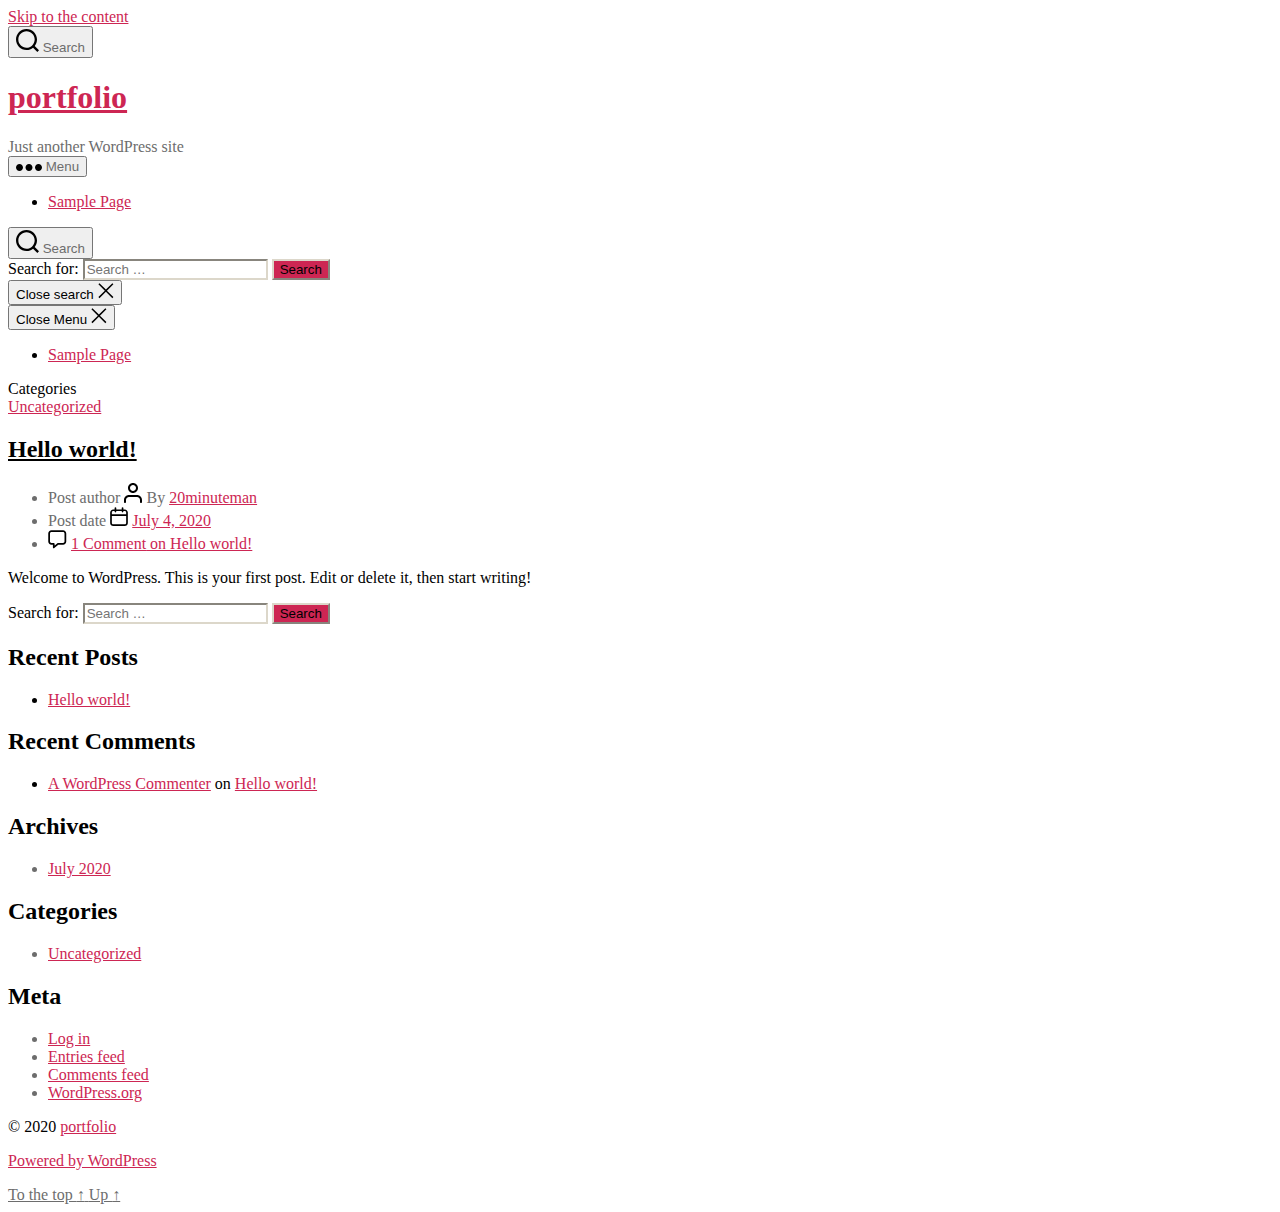
==== index.html @ 0734e438 "new website" ====
<!DOCTYPE html>

<html class="no-js" lang="en-US">

	<head>

		<meta charset="UTF-8">
		<meta name="viewport" content="width=device-width, initial-scale=1.0" >

		<link rel="profile" href="https://gmpg.org/xfn/11">

		<title>portfolio &#8211; Just another WordPress site</title>
<link rel='dns-prefetch' href='//s.w.org' />
<link rel="alternate" type="application/rss+xml" title="portfolio &raquo; Feed" href="/https://the20minuteman.github.io/portfolio/feed/" />
<link rel="alternate" type="application/rss+xml" title="portfolio &raquo; Comments Feed" href="/https://the20minuteman.github.io/portfolio/comments/feed/" />
		<script>
			window._wpemojiSettings = {"baseUrl":"https:\/\/s.w.org\/images\/core\/emoji\/12.0.0-1\/72x72\/","ext":".png","svgUrl":"https:\/\/s.w.org\/images\/core\/emoji\/12.0.0-1\/svg\/","svgExt":".svg","source":{"concatemoji":"\/wp-includes\/js\/wp-emoji-release.min.js?ver=5.4.2"}};
			/*! This file is auto-generated */
			!function(e,a,t){var r,n,o,i,p=a.createElement("canvas"),s=p.getContext&&p.getContext("2d");function c(e,t){var a=String.fromCharCode;s.clearRect(0,0,p.width,p.height),s.fillText(a.apply(this,e),0,0);var r=p.toDataURL();return s.clearRect(0,0,p.width,p.height),s.fillText(a.apply(this,t),0,0),r===p.toDataURL()}function l(e){if(!s||!s.fillText)return!1;switch(s.textBaseline="top",s.font="600 32px Arial",e){case"flag":return!c([127987,65039,8205,9895,65039],[127987,65039,8203,9895,65039])&&(!c([55356,56826,55356,56819],[55356,56826,8203,55356,56819])&&!c([55356,57332,56128,56423,56128,56418,56128,56421,56128,56430,56128,56423,56128,56447],[55356,57332,8203,56128,56423,8203,56128,56418,8203,56128,56421,8203,56128,56430,8203,56128,56423,8203,56128,56447]));case"emoji":return!c([55357,56424,55356,57342,8205,55358,56605,8205,55357,56424,55356,57340],[55357,56424,55356,57342,8203,55358,56605,8203,55357,56424,55356,57340])}return!1}function d(e){var t=a.createElement("script");t.src=e,t.defer=t.type="text/javascript",a.getElementsByTagName("head")[0].appendChild(t)}for(i=Array("flag","emoji"),t.supports={everything:!0,everythingExceptFlag:!0},o=0;o<i.length;o++)t.supports[i[o]]=l(i[o]),t.supports.everything=t.supports.everything&&t.supports[i[o]],"flag"!==i[o]&&(t.supports.everythingExceptFlag=t.supports.everythingExceptFlag&&t.supports[i[o]]);t.supports.everythingExceptFlag=t.supports.everythingExceptFlag&&!t.supports.flag,t.DOMReady=!1,t.readyCallback=function(){t.DOMReady=!0},t.supports.everything||(n=function(){t.readyCallback()},a.addEventListener?(a.addEventListener("DOMContentLoaded",n,!1),e.addEventListener("load",n,!1)):(e.attachEvent("onload",n),a.attachEvent("onreadystatechange",function(){"complete"===a.readyState&&t.readyCallback()})),(r=t.source||{}).concatemoji?d(r.concatemoji):r.wpemoji&&r.twemoji&&(d(r.twemoji),d(r.wpemoji)))}(window,document,window._wpemojiSettings);
		</script>
		<style>
img.wp-smiley,
img.emoji {
	display: inline !important;
	border: none !important;
	box-shadow: none !important;
	height: 1em !important;
	width: 1em !important;
	margin: 0 .07em !important;
	vertical-align: -0.1em !important;
	background: none !important;
	padding: 0 !important;
}
</style>
	<link rel='stylesheet' id='wp-block-library-css'  href='/https://the20minuteman.github.io/portfolio/wp-includes/css/dist/block-library/style.min.css?ver=5.4.2' media='all' />
<link rel='stylesheet' id='twentytwenty-style-css'  href='/https://the20minuteman.github.io/portfolio/wp-content/themes/twentytwenty/style.css?ver=1.2' media='all' />
<style id='twentytwenty-style-inline-css'>
.color-accent,.color-accent-hover:hover,.color-accent-hover:focus,:root .has-accent-color,.has-drop-cap:not(:focus):first-letter,.wp-block-button.is-style-outline,a { color: #cd2653; }blockquote,.border-color-accent,.border-color-accent-hover:hover,.border-color-accent-hover:focus { border-color: #cd2653; }button:not(.toggle),.button,.faux-button,.wp-block-button__link,.wp-block-file .wp-block-file__button,input[type="button"],input[type="reset"],input[type="submit"],.bg-accent,.bg-accent-hover:hover,.bg-accent-hover:focus,:root .has-accent-background-color,.comment-reply-link { background-color: #cd2653; }.fill-children-accent,.fill-children-accent * { fill: #cd2653; }body,.entry-title a,:root .has-primary-color { color: #000000; }:root .has-primary-background-color { background-color: #000000; }cite,figcaption,.wp-caption-text,.post-meta,.entry-content .wp-block-archives li,.entry-content .wp-block-categories li,.entry-content .wp-block-latest-posts li,.wp-block-latest-comments__comment-date,.wp-block-latest-posts__post-date,.wp-block-embed figcaption,.wp-block-image figcaption,.wp-block-pullquote cite,.comment-metadata,.comment-respond .comment-notes,.comment-respond .logged-in-as,.pagination .dots,.entry-content hr:not(.has-background),hr.styled-separator,:root .has-secondary-color { color: #6d6d6d; }:root .has-secondary-background-color { background-color: #6d6d6d; }pre,fieldset,input,textarea,table,table *,hr { border-color: #dcd7ca; }caption,code,code,kbd,samp,.wp-block-table.is-style-stripes tbody tr:nth-child(odd),:root .has-subtle-background-background-color { background-color: #dcd7ca; }.wp-block-table.is-style-stripes { border-bottom-color: #dcd7ca; }.wp-block-latest-posts.is-grid li { border-top-color: #dcd7ca; }:root .has-subtle-background-color { color: #dcd7ca; }body:not(.overlay-header) .primary-menu > li > a,body:not(.overlay-header) .primary-menu > li > .icon,.modal-menu a,.footer-menu a, .footer-widgets a,#site-footer .wp-block-button.is-style-outline,.wp-block-pullquote:before,.singular:not(.overlay-header) .entry-header a,.archive-header a,.header-footer-group .color-accent,.header-footer-group .color-accent-hover:hover { color: #cd2653; }.social-icons a,#site-footer button:not(.toggle),#site-footer .button,#site-footer .faux-button,#site-footer .wp-block-button__link,#site-footer .wp-block-file__button,#site-footer input[type="button"],#site-footer input[type="reset"],#site-footer input[type="submit"] { background-color: #cd2653; }.header-footer-group,body:not(.overlay-header) #site-header .toggle,.menu-modal .toggle { color: #000000; }body:not(.overlay-header) .primary-menu ul { background-color: #000000; }body:not(.overlay-header) .primary-menu > li > ul:after { border-bottom-color: #000000; }body:not(.overlay-header) .primary-menu ul ul:after { border-left-color: #000000; }.site-description,body:not(.overlay-header) .toggle-inner .toggle-text,.widget .post-date,.widget .rss-date,.widget_archive li,.widget_categories li,.widget cite,.widget_pages li,.widget_meta li,.widget_nav_menu li,.powered-by-wordpress,.to-the-top,.singular .entry-header .post-meta,.singular:not(.overlay-header) .entry-header .post-meta a { color: #6d6d6d; }.header-footer-group pre,.header-footer-group fieldset,.header-footer-group input,.header-footer-group textarea,.header-footer-group table,.header-footer-group table *,.footer-nav-widgets-wrapper,#site-footer,.menu-modal nav *,.footer-widgets-outer-wrapper,.footer-top { border-color: #dcd7ca; }.header-footer-group table caption,body:not(.overlay-header) .header-inner .toggle-wrapper::before { background-color: #dcd7ca; }
</style>
<link rel='stylesheet' id='twentytwenty-print-style-css'  href='/https://the20minuteman.github.io/portfolio/wp-content/themes/twentytwenty/print.css?ver=1.2' media='print' />
<script src='/https://the20minuteman.github.io/portfolio/wp-content/themes/twentytwenty/assets/js/index.js?ver=1.2' async></script>
<link rel='https://api.w.org/' href='/https://the20minuteman.github.io/portfolio/wp-json/' />
<link rel="EditURI" type="application/rsd+xml" title="RSD" href="/https://the20minuteman.github.io/portfolio/xmlrpc.php?rsd" />
<link rel="wlwmanifest" type="application/wlwmanifest+xml" href="/https://the20minuteman.github.io/portfolio/wp-includes/wlwmanifest.xml" /> 
<meta name="generator" content="WordPress 5.4.2" />
	<script>document.documentElement.className = document.documentElement.className.replace( 'no-js', 'js' );</script>
	<style>.recentcomments a{display:inline !important;padding:0 !important;margin:0 !important;}</style>
	</head>

	<body class="home blog wp-embed-responsive enable-search-modal has-no-pagination showing-comments show-avatars footer-top-visible">

		<a class="skip-link screen-reader-text" href="#site-content">Skip to the content</a>
		<header id="site-header" class="header-footer-group" role="banner">

			<div class="header-inner section-inner">

				<div class="header-titles-wrapper">

					
						<button class="toggle search-toggle mobile-search-toggle" data-toggle-target=".search-modal" data-toggle-body-class="showing-search-modal" data-set-focus=".search-modal .search-field" aria-expanded="false">
							<span class="toggle-inner">
								<span class="toggle-icon">
									<svg class="svg-icon" aria-hidden="true" role="img" focusable="false" xmlns="http://www.w3.org/2000/svg" width="23" height="23" viewbox="0 0 23 23"><path d="M38.710696,48.0601792 L43,52.3494831 L41.3494831,54 L37.0601792,49.710696 C35.2632422,51.1481185 32.9839107,52.0076499 30.5038249,52.0076499 C24.7027226,52.0076499 20,47.3049272 20,41.5038249 C20,35.7027226 24.7027226,31 30.5038249,31 C36.3049272,31 41.0076499,35.7027226 41.0076499,41.5038249 C41.0076499,43.9839107 40.1481185,46.2632422 38.710696,48.0601792 Z M36.3875844,47.1716785 C37.8030221,45.7026647 38.6734666,43.7048964 38.6734666,41.5038249 C38.6734666,36.9918565 35.0157934,33.3341833 30.5038249,33.3341833 C25.9918565,33.3341833 22.3341833,36.9918565 22.3341833,41.5038249 C22.3341833,46.0157934 25.9918565,49.6734666 30.5038249,49.6734666 C32.7048964,49.6734666 34.7026647,48.8030221 36.1716785,47.3875844 C36.2023931,47.347638 36.2360451,47.3092237 36.2726343,47.2726343 C36.3092237,47.2360451 36.347638,47.2023931 36.3875844,47.1716785 Z" transform="translate(-20 -31)" /></svg>								</span>
								<span class="toggle-text">Search</span>
							</span>
						</button><!-- .search-toggle -->

					
					<div class="header-titles">

						<h1 class="site-title"><a href="/https://the20minuteman.github.io/portfolio/">portfolio</a></h1><div class="site-description">Just another WordPress site</div><!-- .site-description -->
					</div><!-- .header-titles -->

					<button class="toggle nav-toggle mobile-nav-toggle" data-toggle-target=".menu-modal"  data-toggle-body-class="showing-menu-modal" aria-expanded="false" data-set-focus=".close-nav-toggle">
						<span class="toggle-inner">
							<span class="toggle-icon">
								<svg class="svg-icon" aria-hidden="true" role="img" focusable="false" xmlns="http://www.w3.org/2000/svg" width="26" height="7" viewbox="0 0 26 7"><path fill-rule="evenodd" d="M332.5,45 C330.567003,45 329,43.4329966 329,41.5 C329,39.5670034 330.567003,38 332.5,38 C334.432997,38 336,39.5670034 336,41.5 C336,43.4329966 334.432997,45 332.5,45 Z M342,45 C340.067003,45 338.5,43.4329966 338.5,41.5 C338.5,39.5670034 340.067003,38 342,38 C343.932997,38 345.5,39.5670034 345.5,41.5 C345.5,43.4329966 343.932997,45 342,45 Z M351.5,45 C349.567003,45 348,43.4329966 348,41.5 C348,39.5670034 349.567003,38 351.5,38 C353.432997,38 355,39.5670034 355,41.5 C355,43.4329966 353.432997,45 351.5,45 Z" transform="translate(-329 -38)" /></svg>							</span>
							<span class="toggle-text">Menu</span>
						</span>
					</button><!-- .nav-toggle -->

				</div><!-- .header-titles-wrapper -->

				<div class="header-navigation-wrapper">

					
							<nav class="primary-menu-wrapper" aria-label="Horizontal" role="navigation">

								<ul class="primary-menu reset-list-style">

								<li class="page_item page-item-2"><a href="/https://the20minuteman.github.io/portfolio/sample-page/">Sample Page</a></li>

								</ul>

							</nav><!-- .primary-menu-wrapper -->

						
						<div class="header-toggles hide-no-js">

						
							<div class="toggle-wrapper search-toggle-wrapper">

								<button class="toggle search-toggle desktop-search-toggle" data-toggle-target=".search-modal" data-toggle-body-class="showing-search-modal" data-set-focus=".search-modal .search-field" aria-expanded="false">
									<span class="toggle-inner">
										<svg class="svg-icon" aria-hidden="true" role="img" focusable="false" xmlns="http://www.w3.org/2000/svg" width="23" height="23" viewbox="0 0 23 23"><path d="M38.710696,48.0601792 L43,52.3494831 L41.3494831,54 L37.0601792,49.710696 C35.2632422,51.1481185 32.9839107,52.0076499 30.5038249,52.0076499 C24.7027226,52.0076499 20,47.3049272 20,41.5038249 C20,35.7027226 24.7027226,31 30.5038249,31 C36.3049272,31 41.0076499,35.7027226 41.0076499,41.5038249 C41.0076499,43.9839107 40.1481185,46.2632422 38.710696,48.0601792 Z M36.3875844,47.1716785 C37.8030221,45.7026647 38.6734666,43.7048964 38.6734666,41.5038249 C38.6734666,36.9918565 35.0157934,33.3341833 30.5038249,33.3341833 C25.9918565,33.3341833 22.3341833,36.9918565 22.3341833,41.5038249 C22.3341833,46.0157934 25.9918565,49.6734666 30.5038249,49.6734666 C32.7048964,49.6734666 34.7026647,48.8030221 36.1716785,47.3875844 C36.2023931,47.347638 36.2360451,47.3092237 36.2726343,47.2726343 C36.3092237,47.2360451 36.347638,47.2023931 36.3875844,47.1716785 Z" transform="translate(-20 -31)" /></svg>										<span class="toggle-text">Search</span>
									</span>
								</button><!-- .search-toggle -->

							</div>

							
						</div><!-- .header-toggles -->
						
				</div><!-- .header-navigation-wrapper -->

			</div><!-- .header-inner -->

			<div class="search-modal cover-modal header-footer-group" data-modal-target-string=".search-modal">

	<div class="search-modal-inner modal-inner">

		<div class="section-inner">

			<form role="search" aria-label="Search for:" method="get" class="search-form" action="/https://the20minuteman.github.io/portfolio/">
	<label for="search-form-1">
		<span class="screen-reader-text">Search for:</span>
		<input type="search" id="search-form-1" class="search-field" placeholder="Search &hellip;" value="" name="s" />
	</label>
	<input type="submit" class="search-submit" value="Search" />
</form>

			<button class="toggle search-untoggle close-search-toggle fill-children-current-color" data-toggle-target=".search-modal" data-toggle-body-class="showing-search-modal" data-set-focus=".search-modal .search-field" aria-expanded="false">
				<span class="screen-reader-text">Close search</span>
				<svg class="svg-icon" aria-hidden="true" role="img" focusable="false" xmlns="http://www.w3.org/2000/svg" width="16" height="16" viewbox="0 0 16 16"><polygon fill="" fill-rule="evenodd" points="6.852 7.649 .399 1.195 1.445 .149 7.899 6.602 14.352 .149 15.399 1.195 8.945 7.649 15.399 14.102 14.352 15.149 7.899 8.695 1.445 15.149 .399 14.102" /></svg>			</button><!-- .search-toggle -->

		</div><!-- .section-inner -->

	</div><!-- .search-modal-inner -->

</div><!-- .menu-modal -->

		</header><!-- #site-header -->

		
<div class="menu-modal cover-modal header-footer-group" data-modal-target-string=".menu-modal">

	<div class="menu-modal-inner modal-inner">

		<div class="menu-wrapper section-inner">

			<div class="menu-top">

				<button class="toggle close-nav-toggle fill-children-current-color" data-toggle-target=".menu-modal" data-toggle-body-class="showing-menu-modal" aria-expanded="false" data-set-focus=".menu-modal">
					<span class="toggle-text">Close Menu</span>
					<svg class="svg-icon" aria-hidden="true" role="img" focusable="false" xmlns="http://www.w3.org/2000/svg" width="16" height="16" viewbox="0 0 16 16"><polygon fill="" fill-rule="evenodd" points="6.852 7.649 .399 1.195 1.445 .149 7.899 6.602 14.352 .149 15.399 1.195 8.945 7.649 15.399 14.102 14.352 15.149 7.899 8.695 1.445 15.149 .399 14.102" /></svg>				</button><!-- .nav-toggle -->

				
					<nav class="mobile-menu" aria-label="Mobile" role="navigation">

						<ul class="modal-menu reset-list-style">

						<li class="page_item page-item-2"><div class="ancestor-wrapper"><a href="/https://the20minuteman.github.io/portfolio/sample-page/">Sample Page</a></div><!-- .ancestor-wrapper --></li>

						</ul>

					</nav>

					
			</div><!-- .menu-top -->

			<div class="menu-bottom">

				
			</div><!-- .menu-bottom -->

		</div><!-- .menu-wrapper -->

	</div><!-- .menu-modal-inner -->

</div><!-- .menu-modal -->

<main id="site-content" role="main">

	
<article class="post-1 post type-post status-publish format-standard hentry category-uncategorized" id="post-1">

	
<header class="entry-header has-text-align-center">

	<div class="entry-header-inner section-inner medium">

		
			<div class="entry-categories">
				<span class="screen-reader-text">Categories</span>
				<div class="entry-categories-inner">
					<a href="/https://the20minuteman.github.io/portfolio/category/uncategorized/" rel="category tag">Uncategorized</a>				</div><!-- .entry-categories-inner -->
			</div><!-- .entry-categories -->

			<h2 class="entry-title heading-size-1"><a href="/https://the20minuteman.github.io/portfolio/2020/07/04/hello-world/">Hello world!</a></h2>
		<div class="post-meta-wrapper post-meta-single post-meta-single-top">

			<ul class="post-meta">

									<li class="post-author meta-wrapper">
						<span class="meta-icon">
							<span class="screen-reader-text">Post author</span>
							<svg class="svg-icon" aria-hidden="true" role="img" focusable="false" xmlns="http://www.w3.org/2000/svg" width="18" height="20" viewbox="0 0 18 20"><path fill="" d="M18,19 C18,19.5522847 17.5522847,20 17,20 C16.4477153,20 16,19.5522847 16,19 L16,17 C16,15.3431458 14.6568542,14 13,14 L5,14 C3.34314575,14 2,15.3431458 2,17 L2,19 C2,19.5522847 1.55228475,20 1,20 C0.44771525,20 0,19.5522847 0,19 L0,17 C0,14.2385763 2.23857625,12 5,12 L13,12 C15.7614237,12 18,14.2385763 18,17 L18,19 Z M9,10 C6.23857625,10 4,7.76142375 4,5 C4,2.23857625 6.23857625,0 9,0 C11.7614237,0 14,2.23857625 14,5 C14,7.76142375 11.7614237,10 9,10 Z M9,8 C10.6568542,8 12,6.65685425 12,5 C12,3.34314575 10.6568542,2 9,2 C7.34314575,2 6,3.34314575 6,5 C6,6.65685425 7.34314575,8 9,8 Z" /></svg>						</span>
						<span class="meta-text">
							By <a href="/https://the20minuteman.github.io/portfolio/author/20minuteman/">20minuteman</a>						</span>
					</li>
										<li class="post-date meta-wrapper">
						<span class="meta-icon">
							<span class="screen-reader-text">Post date</span>
							<svg class="svg-icon" aria-hidden="true" role="img" focusable="false" xmlns="http://www.w3.org/2000/svg" width="18" height="19" viewbox="0 0 18 19"><path fill="" d="M4.60069444,4.09375 L3.25,4.09375 C2.47334957,4.09375 1.84375,4.72334957 1.84375,5.5 L1.84375,7.26736111 L16.15625,7.26736111 L16.15625,5.5 C16.15625,4.72334957 15.5266504,4.09375 14.75,4.09375 L13.3993056,4.09375 L13.3993056,4.55555556 C13.3993056,5.02154581 13.0215458,5.39930556 12.5555556,5.39930556 C12.0895653,5.39930556 11.7118056,5.02154581 11.7118056,4.55555556 L11.7118056,4.09375 L6.28819444,4.09375 L6.28819444,4.55555556 C6.28819444,5.02154581 5.9104347,5.39930556 5.44444444,5.39930556 C4.97845419,5.39930556 4.60069444,5.02154581 4.60069444,4.55555556 L4.60069444,4.09375 Z M6.28819444,2.40625 L11.7118056,2.40625 L11.7118056,1 C11.7118056,0.534009742 12.0895653,0.15625 12.5555556,0.15625 C13.0215458,0.15625 13.3993056,0.534009742 13.3993056,1 L13.3993056,2.40625 L14.75,2.40625 C16.4586309,2.40625 17.84375,3.79136906 17.84375,5.5 L17.84375,15.875 C17.84375,17.5836309 16.4586309,18.96875 14.75,18.96875 L3.25,18.96875 C1.54136906,18.96875 0.15625,17.5836309 0.15625,15.875 L0.15625,5.5 C0.15625,3.79136906 1.54136906,2.40625 3.25,2.40625 L4.60069444,2.40625 L4.60069444,1 C4.60069444,0.534009742 4.97845419,0.15625 5.44444444,0.15625 C5.9104347,0.15625 6.28819444,0.534009742 6.28819444,1 L6.28819444,2.40625 Z M1.84375,8.95486111 L1.84375,15.875 C1.84375,16.6516504 2.47334957,17.28125 3.25,17.28125 L14.75,17.28125 C15.5266504,17.28125 16.15625,16.6516504 16.15625,15.875 L16.15625,8.95486111 L1.84375,8.95486111 Z" /></svg>						</span>
						<span class="meta-text">
							<a href="/https://the20minuteman.github.io/portfolio/2020/07/04/hello-world/">July 4, 2020</a>
						</span>
					</li>
										<li class="post-comment-link meta-wrapper">
						<span class="meta-icon">
							<svg class="svg-icon" aria-hidden="true" role="img" focusable="false" xmlns="http://www.w3.org/2000/svg" width="19" height="19" viewbox="0 0 19 19"><path d="M9.43016863,13.2235931 C9.58624731,13.094699 9.7823475,13.0241935 9.98476849,13.0241935 L15.0564516,13.0241935 C15.8581553,13.0241935 16.5080645,12.3742843 16.5080645,11.5725806 L16.5080645,3.44354839 C16.5080645,2.64184472 15.8581553,1.99193548 15.0564516,1.99193548 L3.44354839,1.99193548 C2.64184472,1.99193548 1.99193548,2.64184472 1.99193548,3.44354839 L1.99193548,11.5725806 C1.99193548,12.3742843 2.64184472,13.0241935 3.44354839,13.0241935 L5.76612903,13.0241935 C6.24715123,13.0241935 6.63709677,13.4141391 6.63709677,13.8951613 L6.63709677,15.5301903 L9.43016863,13.2235931 Z M3.44354839,14.766129 C1.67980032,14.766129 0.25,13.3363287 0.25,11.5725806 L0.25,3.44354839 C0.25,1.67980032 1.67980032,0.25 3.44354839,0.25 L15.0564516,0.25 C16.8201997,0.25 18.25,1.67980032 18.25,3.44354839 L18.25,11.5725806 C18.25,13.3363287 16.8201997,14.766129 15.0564516,14.766129 L10.2979143,14.766129 L6.32072889,18.0506004 C5.75274472,18.5196577 4.89516129,18.1156602 4.89516129,17.3790323 L4.89516129,14.766129 L3.44354839,14.766129 Z" /></svg>						</span>
						<span class="meta-text">
							<a href="/https://the20minuteman.github.io/portfolio/2020/07/04/hello-world/#comments">1 Comment<span class="screen-reader-text"> on Hello world!</span></a>						</span>
					</li>
					
			</ul><!-- .post-meta -->

		</div><!-- .post-meta-wrapper -->

		
	</div><!-- .entry-header-inner -->

</header><!-- .entry-header -->

	<div class="post-inner thin">

		<div class="entry-content">

			
<p>Welcome to WordPress. This is your first post. Edit or delete it, then start writing!</p>

		</div><!-- .entry-content -->

	</div><!-- .post-inner -->

	<div class="section-inner">
		
	</div><!-- .section-inner -->

	
</article><!-- .post -->

	
</main><!-- #site-content -->


	<div class="footer-nav-widgets-wrapper header-footer-group">

		<div class="footer-inner section-inner">

			
			
				<aside class="footer-widgets-outer-wrapper" role="complementary">

					<div class="footer-widgets-wrapper">

						
							<div class="footer-widgets column-one grid-item">
								<div class="widget widget_search"><div class="widget-content"><form role="search"  method="get" class="search-form" action="/https://the20minuteman.github.io/portfolio/">
	<label for="search-form-2">
		<span class="screen-reader-text">Search for:</span>
		<input type="search" id="search-form-2" class="search-field" placeholder="Search &hellip;" value="" name="s" />
	</label>
	<input type="submit" class="search-submit" value="Search" />
</form>
</div></div>		<div class="widget widget_recent_entries"><div class="widget-content">		<h2 class="widget-title subheading heading-size-3">Recent Posts</h2>		<ul>
											<li>
					<a href="/https://the20minuteman.github.io/portfolio/2020/07/04/hello-world/">Hello world!</a>
									</li>
					</ul>
		</div></div><div class="widget widget_recent_comments"><div class="widget-content"><h2 class="widget-title subheading heading-size-3">Recent Comments</h2><ul id="recentcomments"><li class="recentcomments"><span class="comment-author-link"><a href='https://wordpress.org/' rel='external nofollow ugc' class='url'>A WordPress Commenter</a></span> on <a href="/https://the20minuteman.github.io/portfolio/2020/07/04/hello-world/#comment-1">Hello world!</a></li></ul></div></div>							</div>

						
						
							<div class="footer-widgets column-two grid-item">
								<div class="widget widget_archive"><div class="widget-content"><h2 class="widget-title subheading heading-size-3">Archives</h2>		<ul>
				<li><a href='/https://the20minuteman.github.io/portfolio/2020/07/'>July 2020</a></li>
		</ul>
			</div></div><div class="widget widget_categories"><div class="widget-content"><h2 class="widget-title subheading heading-size-3">Categories</h2>		<ul>
				<li class="cat-item cat-item-1"><a href="/https://the20minuteman.github.io/portfolio/category/uncategorized/">Uncategorized</a>
</li>
		</ul>
			</div></div><div class="widget widget_meta"><div class="widget-content"><h2 class="widget-title subheading heading-size-3">Meta</h2>			<ul>
						<li><a href="/https://the20minuteman.github.io/portfolio/wp-login.php">Log in</a></li>
			<li><a href="/https://the20minuteman.github.io/portfolio/feed/">Entries feed</a></li>
			<li><a href="/https://the20minuteman.github.io/portfolio/comments/feed/">Comments feed</a></li>
			<li><a href="https://wordpress.org/">WordPress.org</a></li>			</ul>
			</div></div>							</div>

						
					</div><!-- .footer-widgets-wrapper -->

				</aside><!-- .footer-widgets-outer-wrapper -->

			
		</div><!-- .footer-inner -->

	</div><!-- .footer-nav-widgets-wrapper -->


			<footer id="site-footer" role="contentinfo" class="header-footer-group">

				<div class="section-inner">

					<div class="footer-credits">

						<p class="footer-copyright">&copy;
							2020							<a href="/https://the20minuteman.github.io/portfolio/">portfolio</a>
						</p><!-- .footer-copyright -->

						<p class="powered-by-wordpress">
							<a href="https://wordpress.org/">
								Powered by WordPress							</a>
						</p><!-- .powered-by-wordpress -->

					</div><!-- .footer-credits -->

					<a class="to-the-top" href="#site-header">
						<span class="to-the-top-long">
							To the top <span class="arrow" aria-hidden="true">&uarr;</span>						</span><!-- .to-the-top-long -->
						<span class="to-the-top-short">
							Up <span class="arrow" aria-hidden="true">&uarr;</span>						</span><!-- .to-the-top-short -->
					</a><!-- .to-the-top -->

				</div><!-- .section-inner -->

			</footer><!-- #site-footer -->

		<script src='/https://the20minuteman.github.io/portfolio/wp-includes/js/wp-embed.min.js?ver=5.4.2'></script>
	<script>
	/(trident|msie)/i.test(navigator.userAgent)&&document.getElementById&&window.addEventListener&&window.addEventListener("hashchange",function(){var t,e=location.hash.substring(1);/^[A-z0-9_-]+$/.test(e)&&(t=document.getElementById(e))&&(/^(?:a|select|input|button|textarea)$/i.test(t.tagName)||(t.tabIndex=-1),t.focus())},!1);
	</script>
	
	</body>
</html>
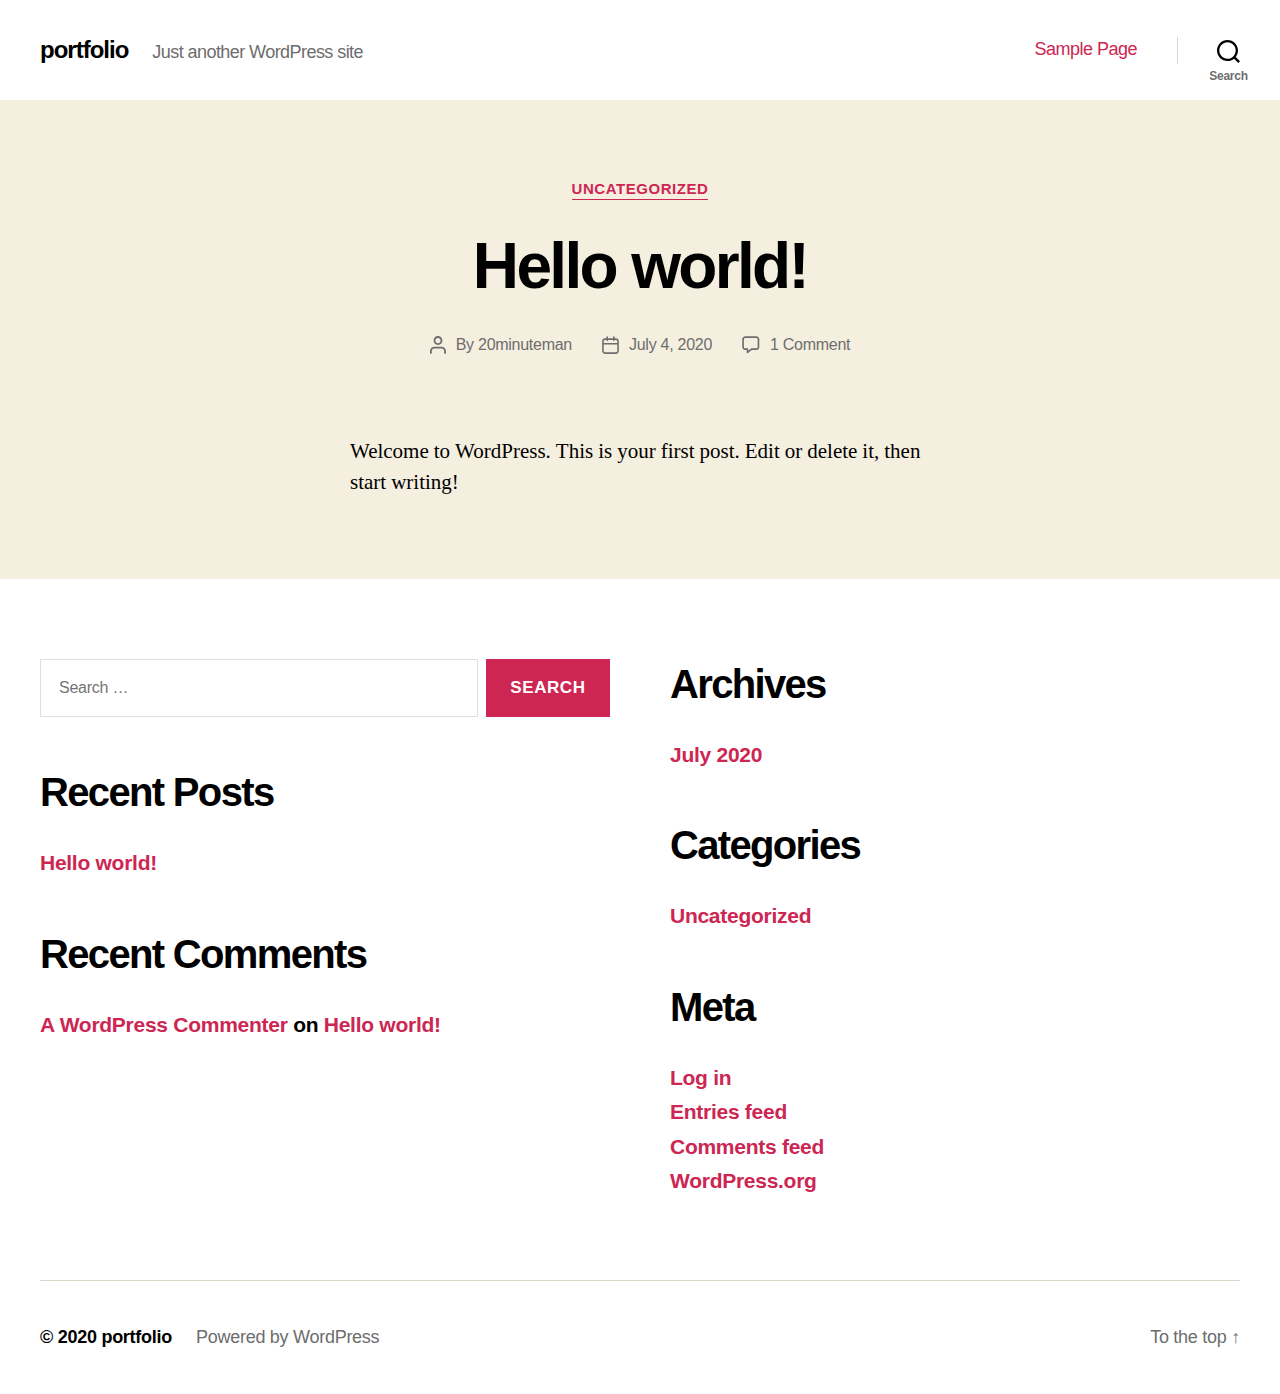
==== commit 535d8998: "fixed https" ====
--- a/index.html
+++ b/index.html
@@ -11,10 +11,10 @@
 
 		<title>portfolio &#8211; Just another WordPress site</title>
 <link rel='dns-prefetch' href='//s.w.org' />
-<link rel="alternate" type="application/rss+xml" title="portfolio &raquo; Feed" href="/https://the20minuteman.github.io/portfolio/feed/" />
-<link rel="alternate" type="application/rss+xml" title="portfolio &raquo; Comments Feed" href="/https://the20minuteman.github.io/portfolio/comments/feed/" />
+<link rel="alternate" type="application/rss+xml" title="portfolio &raquo; Feed" href="https://the20minuteman.github.io/portfolio/feed/" />
+<link rel="alternate" type="application/rss+xml" title="portfolio &raquo; Comments Feed" href="https://the20minuteman.github.io/portfolio/comments/feed/" />
 		<script>
-			window._wpemojiSettings = {"baseUrl":"https:\/\/s.w.org\/images\/core\/emoji\/12.0.0-1\/72x72\/","ext":".png","svgUrl":"https:\/\/s.w.org\/images\/core\/emoji\/12.0.0-1\/svg\/","svgExt":".svg","source":{"concatemoji":"\/wp-includes\/js\/wp-emoji-release.min.js?ver=5.4.2"}};
+			window._wpemojiSettings = {"baseUrl":"https:\/\/s.w.org\/images\/core\/emoji\/12.0.0-1\/72x72\/","ext":".png","svgUrl":"https:\/\/s.w.org\/images\/core\/emoji\/12.0.0-1\/svg\/","svgExt":".svg","source":{"concatemoji":"https:\/\/the20minuteman.github.io\/portfolio\/wp-includes\/js\/wp-emoji-release.min.js?ver=5.4.2"}};
 			/*! This file is auto-generated */
 			!function(e,a,t){var r,n,o,i,p=a.createElement("canvas"),s=p.getContext&&p.getContext("2d");function c(e,t){var a=String.fromCharCode;s.clearRect(0,0,p.width,p.height),s.fillText(a.apply(this,e),0,0);var r=p.toDataURL();return s.clearRect(0,0,p.width,p.height),s.fillText(a.apply(this,t),0,0),r===p.toDataURL()}function l(e){if(!s||!s.fillText)return!1;switch(s.textBaseline="top",s.font="600 32px Arial",e){case"flag":return!c([127987,65039,8205,9895,65039],[127987,65039,8203,9895,65039])&&(!c([55356,56826,55356,56819],[55356,56826,8203,55356,56819])&&!c([55356,57332,56128,56423,56128,56418,56128,56421,56128,56430,56128,56423,56128,56447],[55356,57332,8203,56128,56423,8203,56128,56418,8203,56128,56421,8203,56128,56430,8203,56128,56423,8203,56128,56447]));case"emoji":return!c([55357,56424,55356,57342,8205,55358,56605,8205,55357,56424,55356,57340],[55357,56424,55356,57342,8203,55358,56605,8203,55357,56424,55356,57340])}return!1}function d(e){var t=a.createElement("script");t.src=e,t.defer=t.type="text/javascript",a.getElementsByTagName("head")[0].appendChild(t)}for(i=Array("flag","emoji"),t.supports={everything:!0,everythingExceptFlag:!0},o=0;o<i.length;o++)t.supports[i[o]]=l(i[o]),t.supports.everything=t.supports.everything&&t.supports[i[o]],"flag"!==i[o]&&(t.supports.everythingExceptFlag=t.supports.everythingExceptFlag&&t.supports[i[o]]);t.supports.everythingExceptFlag=t.supports.everythingExceptFlag&&!t.supports.flag,t.DOMReady=!1,t.readyCallback=function(){t.DOMReady=!0},t.supports.everything||(n=function(){t.readyCallback()},a.addEventListener?(a.addEventListener("DOMContentLoaded",n,!1),e.addEventListener("load",n,!1)):(e.attachEvent("onload",n),a.attachEvent("onreadystatechange",function(){"complete"===a.readyState&&t.readyCallback()})),(r=t.source||{}).concatemoji?d(r.concatemoji):r.wpemoji&&r.twemoji&&(d(r.twemoji),d(r.wpemoji)))}(window,document,window._wpemojiSettings);
 		</script>
@@ -32,16 +32,16 @@
 	padding: 0 !important;
 }
 </style>
-	<link rel='stylesheet' id='wp-block-library-css'  href='/https://the20minuteman.github.io/portfolio/wp-includes/css/dist/block-library/style.min.css?ver=5.4.2' media='all' />
-<link rel='stylesheet' id='twentytwenty-style-css'  href='/https://the20minuteman.github.io/portfolio/wp-content/themes/twentytwenty/style.css?ver=1.2' media='all' />
+	<link rel='stylesheet' id='wp-block-library-css'  href='https://the20minuteman.github.io/portfolio/wp-includes/css/dist/block-library/style.min.css?ver=5.4.2' media='all' />
+<link rel='stylesheet' id='twentytwenty-style-css'  href='https://the20minuteman.github.io/portfolio/wp-content/themes/twentytwenty/style.css?ver=1.2' media='all' />
 <style id='twentytwenty-style-inline-css'>
 .color-accent,.color-accent-hover:hover,.color-accent-hover:focus,:root .has-accent-color,.has-drop-cap:not(:focus):first-letter,.wp-block-button.is-style-outline,a { color: #cd2653; }blockquote,.border-color-accent,.border-color-accent-hover:hover,.border-color-accent-hover:focus { border-color: #cd2653; }button:not(.toggle),.button,.faux-button,.wp-block-button__link,.wp-block-file .wp-block-file__button,input[type="button"],input[type="reset"],input[type="submit"],.bg-accent,.bg-accent-hover:hover,.bg-accent-hover:focus,:root .has-accent-background-color,.comment-reply-link { background-color: #cd2653; }.fill-children-accent,.fill-children-accent * { fill: #cd2653; }body,.entry-title a,:root .has-primary-color { color: #000000; }:root .has-primary-background-color { background-color: #000000; }cite,figcaption,.wp-caption-text,.post-meta,.entry-content .wp-block-archives li,.entry-content .wp-block-categories li,.entry-content .wp-block-latest-posts li,.wp-block-latest-comments__comment-date,.wp-block-latest-posts__post-date,.wp-block-embed figcaption,.wp-block-image figcaption,.wp-block-pullquote cite,.comment-metadata,.comment-respond .comment-notes,.comment-respond .logged-in-as,.pagination .dots,.entry-content hr:not(.has-background),hr.styled-separator,:root .has-secondary-color { color: #6d6d6d; }:root .has-secondary-background-color { background-color: #6d6d6d; }pre,fieldset,input,textarea,table,table *,hr { border-color: #dcd7ca; }caption,code,code,kbd,samp,.wp-block-table.is-style-stripes tbody tr:nth-child(odd),:root .has-subtle-background-background-color { background-color: #dcd7ca; }.wp-block-table.is-style-stripes { border-bottom-color: #dcd7ca; }.wp-block-latest-posts.is-grid li { border-top-color: #dcd7ca; }:root .has-subtle-background-color { color: #dcd7ca; }body:not(.overlay-header) .primary-menu > li > a,body:not(.overlay-header) .primary-menu > li > .icon,.modal-menu a,.footer-menu a, .footer-widgets a,#site-footer .wp-block-button.is-style-outline,.wp-block-pullquote:before,.singular:not(.overlay-header) .entry-header a,.archive-header a,.header-footer-group .color-accent,.header-footer-group .color-accent-hover:hover { color: #cd2653; }.social-icons a,#site-footer button:not(.toggle),#site-footer .button,#site-footer .faux-button,#site-footer .wp-block-button__link,#site-footer .wp-block-file__button,#site-footer input[type="button"],#site-footer input[type="reset"],#site-footer input[type="submit"] { background-color: #cd2653; }.header-footer-group,body:not(.overlay-header) #site-header .toggle,.menu-modal .toggle { color: #000000; }body:not(.overlay-header) .primary-menu ul { background-color: #000000; }body:not(.overlay-header) .primary-menu > li > ul:after { border-bottom-color: #000000; }body:not(.overlay-header) .primary-menu ul ul:after { border-left-color: #000000; }.site-description,body:not(.overlay-header) .toggle-inner .toggle-text,.widget .post-date,.widget .rss-date,.widget_archive li,.widget_categories li,.widget cite,.widget_pages li,.widget_meta li,.widget_nav_menu li,.powered-by-wordpress,.to-the-top,.singular .entry-header .post-meta,.singular:not(.overlay-header) .entry-header .post-meta a { color: #6d6d6d; }.header-footer-group pre,.header-footer-group fieldset,.header-footer-group input,.header-footer-group textarea,.header-footer-group table,.header-footer-group table *,.footer-nav-widgets-wrapper,#site-footer,.menu-modal nav *,.footer-widgets-outer-wrapper,.footer-top { border-color: #dcd7ca; }.header-footer-group table caption,body:not(.overlay-header) .header-inner .toggle-wrapper::before { background-color: #dcd7ca; }
 </style>
-<link rel='stylesheet' id='twentytwenty-print-style-css'  href='/https://the20minuteman.github.io/portfolio/wp-content/themes/twentytwenty/print.css?ver=1.2' media='print' />
-<script src='/https://the20minuteman.github.io/portfolio/wp-content/themes/twentytwenty/assets/js/index.js?ver=1.2' async></script>
-<link rel='https://api.w.org/' href='/https://the20minuteman.github.io/portfolio/wp-json/' />
-<link rel="EditURI" type="application/rsd+xml" title="RSD" href="/https://the20minuteman.github.io/portfolio/xmlrpc.php?rsd" />
-<link rel="wlwmanifest" type="application/wlwmanifest+xml" href="/https://the20minuteman.github.io/portfolio/wp-includes/wlwmanifest.xml" /> 
+<link rel='stylesheet' id='twentytwenty-print-style-css'  href='https://the20minuteman.github.io/portfolio/wp-content/themes/twentytwenty/print.css?ver=1.2' media='print' />
+<script src='https://the20minuteman.github.io/portfolio/wp-content/themes/twentytwenty/assets/js/index.js?ver=1.2' async></script>
+<link rel='https://api.w.org/' href='https://the20minuteman.github.io/portfolio/wp-json/' />
+<link rel="EditURI" type="application/rsd+xml" title="RSD" href="https://the20minuteman.github.io/portfolio/xmlrpc.php?rsd" />
+<link rel="wlwmanifest" type="application/wlwmanifest+xml" href="https://the20minuteman.github.io/portfolio/wp-includes/wlwmanifest.xml" /> 
 <meta name="generator" content="WordPress 5.4.2" />
 	<script>document.documentElement.className = document.documentElement.className.replace( 'no-js', 'js' );</script>
 	<style>.recentcomments a{display:inline !important;padding:0 !important;margin:0 !important;}</style>
@@ -68,7 +68,7 @@
 					
 					<div class="header-titles">
 
-						<h1 class="site-title"><a href="/https://the20minuteman.github.io/portfolio/">portfolio</a></h1><div class="site-description">Just another WordPress site</div><!-- .site-description -->
+						<h1 class="site-title"><a href="https://the20minuteman.github.io/portfolio/">portfolio</a></h1><div class="site-description">Just another WordPress site</div><!-- .site-description -->
 					</div><!-- .header-titles -->
 
 					<button class="toggle nav-toggle mobile-nav-toggle" data-toggle-target=".menu-modal"  data-toggle-body-class="showing-menu-modal" aria-expanded="false" data-set-focus=".close-nav-toggle">
@@ -88,7 +88,7 @@
 
 								<ul class="primary-menu reset-list-style">
 
-								<li class="page_item page-item-2"><a href="/https://the20minuteman.github.io/portfolio/sample-page/">Sample Page</a></li>
+								<li class="page_item page-item-2"><a href="https://the20minuteman.github.io/portfolio/sample-page/">Sample Page</a></li>
 
 								</ul>
 
@@ -121,7 +121,7 @@
 
 		<div class="section-inner">
 
-			<form role="search" aria-label="Search for:" method="get" class="search-form" action="/https://the20minuteman.github.io/portfolio/">
+			<form role="search" aria-label="Search for:" method="get" class="search-form" action="https://the20minuteman.github.io/portfolio/">
 	<label for="search-form-1">
 		<span class="screen-reader-text">Search for:</span>
 		<input type="search" id="search-form-1" class="search-field" placeholder="Search &hellip;" value="" name="s" />
@@ -159,7 +159,7 @@
 
 						<ul class="modal-menu reset-list-style">
 
-						<li class="page_item page-item-2"><div class="ancestor-wrapper"><a href="/https://the20minuteman.github.io/portfolio/sample-page/">Sample Page</a></div><!-- .ancestor-wrapper --></li>
+						<li class="page_item page-item-2"><div class="ancestor-wrapper"><a href="https://the20minuteman.github.io/portfolio/sample-page/">Sample Page</a></div><!-- .ancestor-wrapper --></li>
 
 						</ul>
 
@@ -193,10 +193,10 @@
 			<div class="entry-categories">
 				<span class="screen-reader-text">Categories</span>
 				<div class="entry-categories-inner">
-					<a href="/https://the20minuteman.github.io/portfolio/category/uncategorized/" rel="category tag">Uncategorized</a>				</div><!-- .entry-categories-inner -->
+					<a href="https://the20minuteman.github.io/portfolio/category/uncategorized/" rel="category tag">Uncategorized</a>				</div><!-- .entry-categories-inner -->
 			</div><!-- .entry-categories -->
 
-			<h2 class="entry-title heading-size-1"><a href="/https://the20minuteman.github.io/portfolio/2020/07/04/hello-world/">Hello world!</a></h2>
+			<h2 class="entry-title heading-size-1"><a href="https://the20minuteman.github.io/portfolio/2020/07/04/hello-world/">Hello world!</a></h2>
 		<div class="post-meta-wrapper post-meta-single post-meta-single-top">
 
 			<ul class="post-meta">
@@ -206,21 +206,21 @@
 							<span class="screen-reader-text">Post author</span>
 							<svg class="svg-icon" aria-hidden="true" role="img" focusable="false" xmlns="http://www.w3.org/2000/svg" width="18" height="20" viewbox="0 0 18 20"><path fill="" d="M18,19 C18,19.5522847 17.5522847,20 17,20 C16.4477153,20 16,19.5522847 16,19 L16,17 C16,15.3431458 14.6568542,14 13,14 L5,14 C3.34314575,14 2,15.3431458 2,17 L2,19 C2,19.5522847 1.55228475,20 1,20 C0.44771525,20 0,19.5522847 0,19 L0,17 C0,14.2385763 2.23857625,12 5,12 L13,12 C15.7614237,12 18,14.2385763 18,17 L18,19 Z M9,10 C6.23857625,10 4,7.76142375 4,5 C4,2.23857625 6.23857625,0 9,0 C11.7614237,0 14,2.23857625 14,5 C14,7.76142375 11.7614237,10 9,10 Z M9,8 C10.6568542,8 12,6.65685425 12,5 C12,3.34314575 10.6568542,2 9,2 C7.34314575,2 6,3.34314575 6,5 C6,6.65685425 7.34314575,8 9,8 Z" /></svg>						</span>
 						<span class="meta-text">
-							By <a href="/https://the20minuteman.github.io/portfolio/author/20minuteman/">20minuteman</a>						</span>
+							By <a href="https://the20minuteman.github.io/portfolio/author/20minuteman/">20minuteman</a>						</span>
 					</li>
 										<li class="post-date meta-wrapper">
 						<span class="meta-icon">
 							<span class="screen-reader-text">Post date</span>
 							<svg class="svg-icon" aria-hidden="true" role="img" focusable="false" xmlns="http://www.w3.org/2000/svg" width="18" height="19" viewbox="0 0 18 19"><path fill="" d="M4.60069444,4.09375 L3.25,4.09375 C2.47334957,4.09375 1.84375,4.72334957 1.84375,5.5 L1.84375,7.26736111 L16.15625,7.26736111 L16.15625,5.5 C16.15625,4.72334957 15.5266504,4.09375 14.75,4.09375 L13.3993056,4.09375 L13.3993056,4.55555556 C13.3993056,5.02154581 13.0215458,5.39930556 12.5555556,5.39930556 C12.0895653,5.39930556 11.7118056,5.02154581 11.7118056,4.55555556 L11.7118056,4.09375 L6.28819444,4.09375 L6.28819444,4.55555556 C6.28819444,5.02154581 5.9104347,5.39930556 5.44444444,5.39930556 C4.97845419,5.39930556 4.60069444,5.02154581 4.60069444,4.55555556 L4.60069444,4.09375 Z M6.28819444,2.40625 L11.7118056,2.40625 L11.7118056,1 C11.7118056,0.534009742 12.0895653,0.15625 12.5555556,0.15625 C13.0215458,0.15625 13.3993056,0.534009742 13.3993056,1 L13.3993056,2.40625 L14.75,2.40625 C16.4586309,2.40625 17.84375,3.79136906 17.84375,5.5 L17.84375,15.875 C17.84375,17.5836309 16.4586309,18.96875 14.75,18.96875 L3.25,18.96875 C1.54136906,18.96875 0.15625,17.5836309 0.15625,15.875 L0.15625,5.5 C0.15625,3.79136906 1.54136906,2.40625 3.25,2.40625 L4.60069444,2.40625 L4.60069444,1 C4.60069444,0.534009742 4.97845419,0.15625 5.44444444,0.15625 C5.9104347,0.15625 6.28819444,0.534009742 6.28819444,1 L6.28819444,2.40625 Z M1.84375,8.95486111 L1.84375,15.875 C1.84375,16.6516504 2.47334957,17.28125 3.25,17.28125 L14.75,17.28125 C15.5266504,17.28125 16.15625,16.6516504 16.15625,15.875 L16.15625,8.95486111 L1.84375,8.95486111 Z" /></svg>						</span>
 						<span class="meta-text">
-							<a href="/https://the20minuteman.github.io/portfolio/2020/07/04/hello-world/">July 4, 2020</a>
+							<a href="https://the20minuteman.github.io/portfolio/2020/07/04/hello-world/">July 4, 2020</a>
 						</span>
 					</li>
 										<li class="post-comment-link meta-wrapper">
 						<span class="meta-icon">
 							<svg class="svg-icon" aria-hidden="true" role="img" focusable="false" xmlns="http://www.w3.org/2000/svg" width="19" height="19" viewbox="0 0 19 19"><path d="M9.43016863,13.2235931 C9.58624731,13.094699 9.7823475,13.0241935 9.98476849,13.0241935 L15.0564516,13.0241935 C15.8581553,13.0241935 16.5080645,12.3742843 16.5080645,11.5725806 L16.5080645,3.44354839 C16.5080645,2.64184472 15.8581553,1.99193548 15.0564516,1.99193548 L3.44354839,1.99193548 C2.64184472,1.99193548 1.99193548,2.64184472 1.99193548,3.44354839 L1.99193548,11.5725806 C1.99193548,12.3742843 2.64184472,13.0241935 3.44354839,13.0241935 L5.76612903,13.0241935 C6.24715123,13.0241935 6.63709677,13.4141391 6.63709677,13.8951613 L6.63709677,15.5301903 L9.43016863,13.2235931 Z M3.44354839,14.766129 C1.67980032,14.766129 0.25,13.3363287 0.25,11.5725806 L0.25,3.44354839 C0.25,1.67980032 1.67980032,0.25 3.44354839,0.25 L15.0564516,0.25 C16.8201997,0.25 18.25,1.67980032 18.25,3.44354839 L18.25,11.5725806 C18.25,13.3363287 16.8201997,14.766129 15.0564516,14.766129 L10.2979143,14.766129 L6.32072889,18.0506004 C5.75274472,18.5196577 4.89516129,18.1156602 4.89516129,17.3790323 L4.89516129,14.766129 L3.44354839,14.766129 Z" /></svg>						</span>
 						<span class="meta-text">
-							<a href="/https://the20minuteman.github.io/portfolio/2020/07/04/hello-world/#comments">1 Comment<span class="screen-reader-text"> on Hello world!</span></a>						</span>
+							<a href="https://the20minuteman.github.io/portfolio/2020/07/04/hello-world/#comments">1 Comment<span class="screen-reader-text"> on Hello world!</span></a>						</span>
 					</li>
 					
 			</ul><!-- .post-meta -->
@@ -266,7 +266,7 @@
 
 						
 							<div class="footer-widgets column-one grid-item">
-								<div class="widget widget_search"><div class="widget-content"><form role="search"  method="get" class="search-form" action="/https://the20minuteman.github.io/portfolio/">
+								<div class="widget widget_search"><div class="widget-content"><form role="search"  method="get" class="search-form" action="https://the20minuteman.github.io/portfolio/">
 	<label for="search-form-2">
 		<span class="screen-reader-text">Search for:</span>
 		<input type="search" id="search-form-2" class="search-field" placeholder="Search &hellip;" value="" name="s" />
@@ -275,25 +275,25 @@
 </form>
 </div></div>		<div class="widget widget_recent_entries"><div class="widget-content">		<h2 class="widget-title subheading heading-size-3">Recent Posts</h2>		<ul>
 											<li>
-					<a href="/https://the20minuteman.github.io/portfolio/2020/07/04/hello-world/">Hello world!</a>
+					<a href="https://the20minuteman.github.io/portfolio/2020/07/04/hello-world/">Hello world!</a>
 									</li>
 					</ul>
-		</div></div><div class="widget widget_recent_comments"><div class="widget-content"><h2 class="widget-title subheading heading-size-3">Recent Comments</h2><ul id="recentcomments"><li class="recentcomments"><span class="comment-author-link"><a href='https://wordpress.org/' rel='external nofollow ugc' class='url'>A WordPress Commenter</a></span> on <a href="/https://the20minuteman.github.io/portfolio/2020/07/04/hello-world/#comment-1">Hello world!</a></li></ul></div></div>							</div>
+		</div></div><div class="widget widget_recent_comments"><div class="widget-content"><h2 class="widget-title subheading heading-size-3">Recent Comments</h2><ul id="recentcomments"><li class="recentcomments"><span class="comment-author-link"><a href='https://wordpress.org/' rel='external nofollow ugc' class='url'>A WordPress Commenter</a></span> on <a href="https://the20minuteman.github.io/portfolio/2020/07/04/hello-world/#comment-1">Hello world!</a></li></ul></div></div>							</div>
 
 						
 						
 							<div class="footer-widgets column-two grid-item">
 								<div class="widget widget_archive"><div class="widget-content"><h2 class="widget-title subheading heading-size-3">Archives</h2>		<ul>
-				<li><a href='/https://the20minuteman.github.io/portfolio/2020/07/'>July 2020</a></li>
+				<li><a href='https://the20minuteman.github.io/portfolio/2020/07/'>July 2020</a></li>
 		</ul>
 			</div></div><div class="widget widget_categories"><div class="widget-content"><h2 class="widget-title subheading heading-size-3">Categories</h2>		<ul>
-				<li class="cat-item cat-item-1"><a href="/https://the20minuteman.github.io/portfolio/category/uncategorized/">Uncategorized</a>
+				<li class="cat-item cat-item-1"><a href="https://the20minuteman.github.io/portfolio/category/uncategorized/">Uncategorized</a>
 </li>
 		</ul>
 			</div></div><div class="widget widget_meta"><div class="widget-content"><h2 class="widget-title subheading heading-size-3">Meta</h2>			<ul>
-						<li><a href="/https://the20minuteman.github.io/portfolio/wp-login.php">Log in</a></li>
-			<li><a href="/https://the20minuteman.github.io/portfolio/feed/">Entries feed</a></li>
-			<li><a href="/https://the20minuteman.github.io/portfolio/comments/feed/">Comments feed</a></li>
+						<li><a href="https://the20minuteman.github.io/portfolio/wp-login.php">Log in</a></li>
+			<li><a href="https://the20minuteman.github.io/portfolio/feed/">Entries feed</a></li>
+			<li><a href="https://the20minuteman.github.io/portfolio/comments/feed/">Comments feed</a></li>
 			<li><a href="https://wordpress.org/">WordPress.org</a></li>			</ul>
 			</div></div>							</div>
 
@@ -315,7 +315,7 @@
 					<div class="footer-credits">
 
 						<p class="footer-copyright">&copy;
-							2020							<a href="/https://the20minuteman.github.io/portfolio/">portfolio</a>
+							2020							<a href="https://the20minuteman.github.io/portfolio/">portfolio</a>
 						</p><!-- .footer-copyright -->
 
 						<p class="powered-by-wordpress">
@@ -336,7 +336,7 @@
 
 			</footer><!-- #site-footer -->
 
-		<script src='/https://the20minuteman.github.io/portfolio/wp-includes/js/wp-embed.min.js?ver=5.4.2'></script>
+		<script src='https://the20minuteman.github.io/portfolio/wp-includes/js/wp-embed.min.js?ver=5.4.2'></script>
 	<script>
 	/(trident|msie)/i.test(navigator.userAgent)&&document.getElementById&&window.addEventListener&&window.addEventListener("hashchange",function(){var t,e=location.hash.substring(1);/^[A-z0-9_-]+$/.test(e)&&(t=document.getElementById(e))&&(/^(?:a|select|input|button|textarea)$/i.test(t.tagName)||(t.tabIndex=-1),t.focus())},!1);
 	</script>
